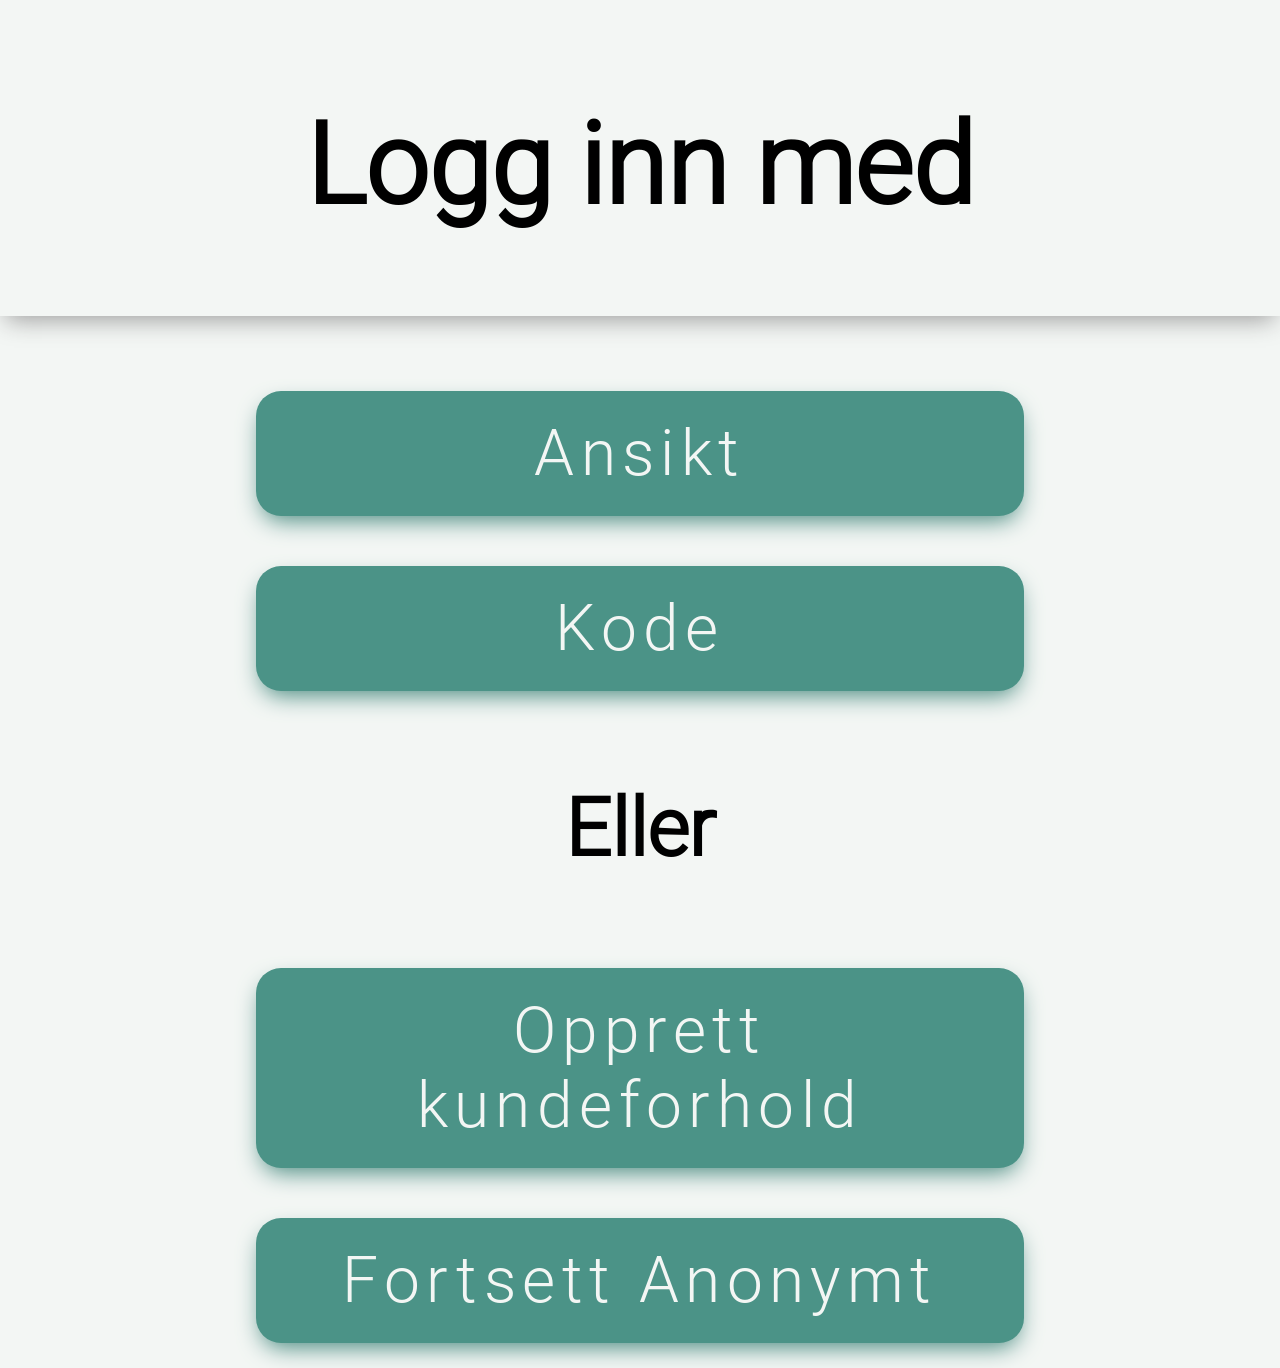
==== docs/index.html @ 1da2052a "Index and newOrder htmls added. (#1) * Added 'Roboto' font to css folder. Index page set-up with sty" ====
<!DOCTYPE html>
<html lang="en" dir="ltr">
  <head>
    <link rel="stylesheet" type="text/css" href="css/stylesheet.css">
    <meta charset="utf-8">
    <title></title>
  </head>
  <body>
    <div class="header">
      <h1 for="">Logg inn med</h1>
    </div>
    <div class="container">
      <div class="buttonContainer">
        <button type="button" class="indexButton">Ansikt</button>
        <button type="button" class="indexButton">Kode</button>
      </div>
      <h2 for="">Eller</h2>
      <div class="buttonContainer">
        <button type="button" class="indexButton">Opprett kundeforhold</button>
        <button type="button" class="indexButton">Fortsett Anonymt</button>
      </div>
    </div>
  </body>
</html>
---- docs/css/stylesheet.css ----
html, body{
  padding: 0;
  margin: 0;
  height:100%;
}
body{
  font-family: 'Roboto';
  background-color: #F3F6F4;
}

/*///////////////// MOBIL VISNING ////////////////////*/
@media only screen
and (min-device-width : 320px){
  h1{
    font-family: inherit;
    font-size: 7em;
  }
  h2{
    font-size: 5em;
  }
  label{
    font-size: 24pt;
  }
  button{
    letter-spacing: 0.1em;
    margin: 25px;
    outline: inherit;
    background: none;
    border: none;
    border-radius: 25px;
    color: #F3F6F4;
    background-color: #4b9387;
    font-family: inherit;
    font-size: 4em;
    padding: 25px;
  }
  .header {
    box-shadow: 0px 10px 23px -6px rgb(158 158 158);
    padding-top: 25px;
    padding-bottom: 10px;
    text-align: center;
  }
  .container{
    padding-top: 50px;
    flex: 1 1 100%;
    display: flex;
    flex-direction: column;
    justify-content: flex-start;
    align-items: center;
  }
  .buttonContainer{
    justify-content: space-around;
    width: 100%;
    display: flex;
    flex-direction: column;
    align-items: center;
  }
  .bottomNavContainer{
    position: absolute;
    bottom: 0%;
    width: 100%;
    height: 10em;
    display: flex;
    justify-content: space-around;
    align-items: center;
  }
  .indexButton{
    box-shadow: 0px 10px 23px -6px rgba(69,136,125,1);
    width: 60%;
  }
  .bottomNavButton{
    box-shadow: 0px -10px 23px -6px rgba(69,136,125,1);
    margin: 0;
    width: 100%;
    height: 100%;
  }
}

@font-face {
  font-family: Roboto;
  src: url(fonts/Roboto-Light.ttf);
}
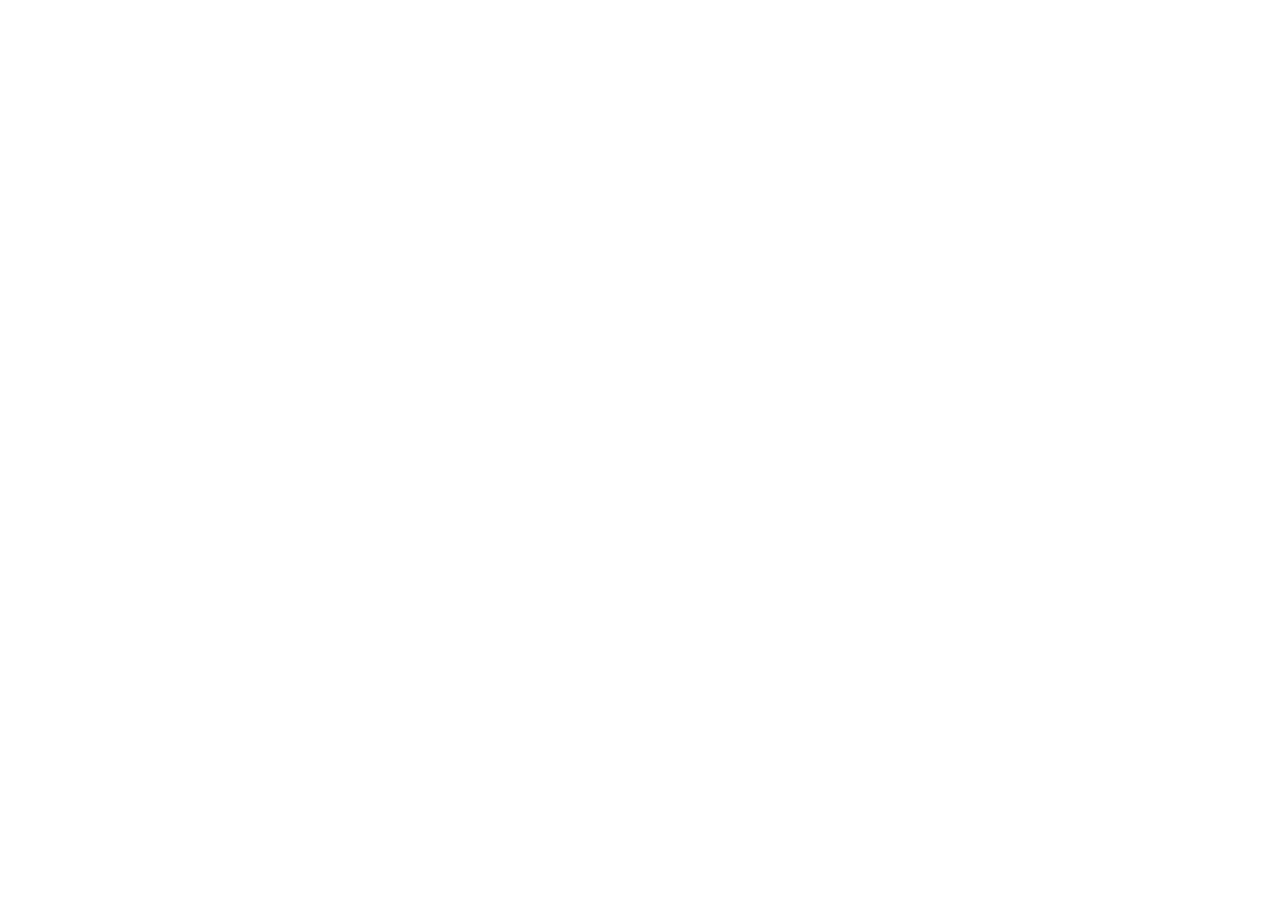
==== commit 24d2830d: "Dummy index.html with redirect added" ====
--- a/docs/index.html
+++ b/docs/index.html
@@ -1,24 +1,9 @@
 <!DOCTYPE html>
 <html lang="en" dir="ltr">
   <head>
-    <link rel="stylesheet" type="text/css" href="css/stylesheet.css">
-    <meta charset="utf-8">
-    <title></title>
+    <meta http-equiv="refresh" content="0; url=https://martinsorhus.github.io/grensesnitteksamen/html/index.html">
   </head>
   <body>
-    <div class="header">
-      <h1 for="">Logg inn med</h1>
-    </div>
-    <div class="container">
-      <div class="buttonContainer">
-        <button type="button" class="indexButton">Ansikt</button>
-        <button type="button" class="indexButton">Kode</button>
-      </div>
-      <h2 for="">Eller</h2>
-      <div class="buttonContainer">
-        <button type="button" class="indexButton">Opprett kundeforhold</button>
-        <button type="button" class="indexButton">Fortsett Anonymt</button>
-      </div>
-    </div>
+
   </body>
 </html>
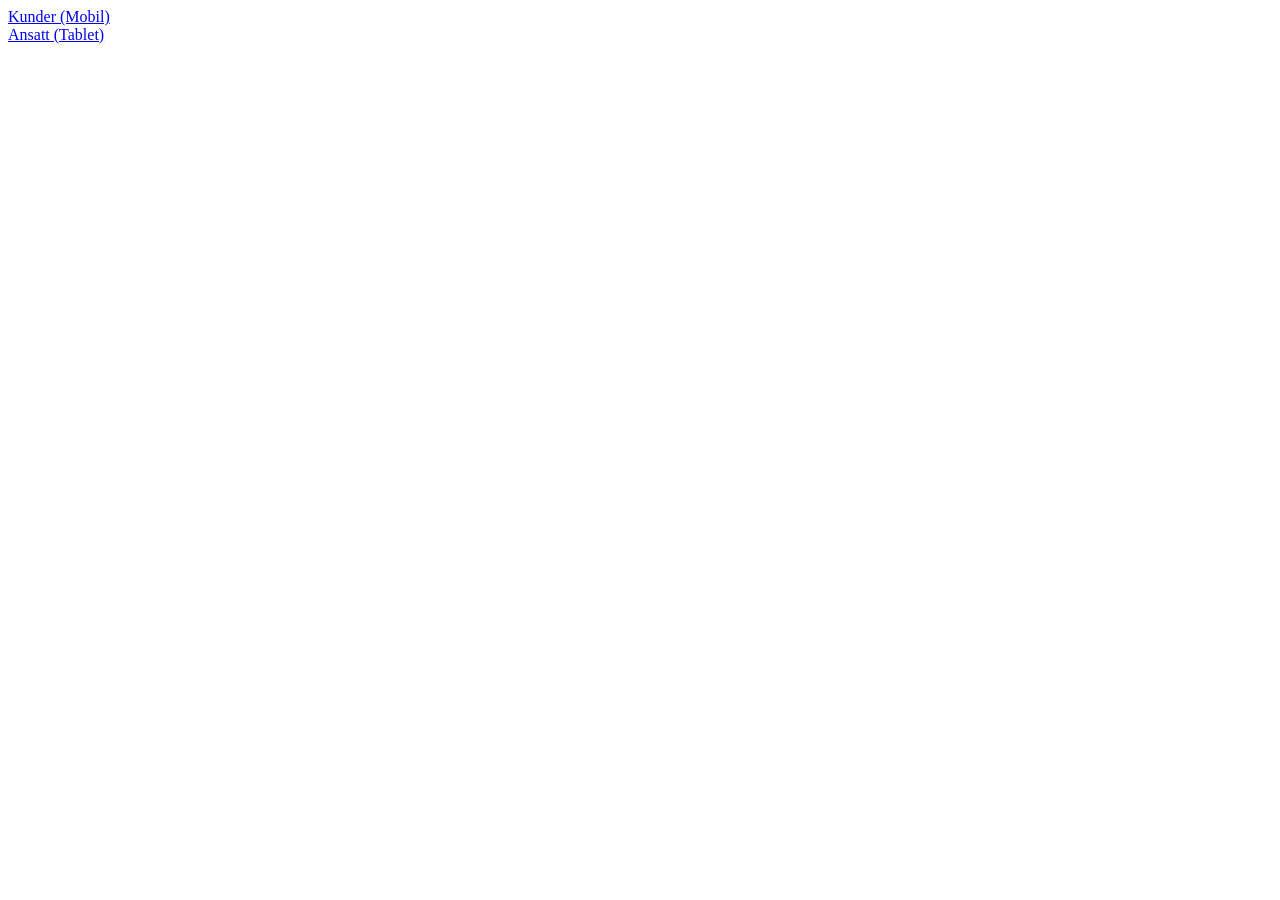
==== commit 286e4f6b: "Bug fixes" ====
--- a/docs/index.html
+++ b/docs/index.html
@@ -1,9 +1,10 @@
 <!DOCTYPE html>
 <html lang="en" dir="ltr">
   <head>
-    <meta http-equiv="refresh" content="0; url=https://martinsorhus.github.io/grensesnitteksamen/html/index.html">
   </head>
   <body>
-
+   <a href="html/index.html">Kunder (Mobil)</a>
+   <br>
+   <a href="ansatt/html/index.html">Ansatt (Tablet)</a>
   </body>
 </html>
